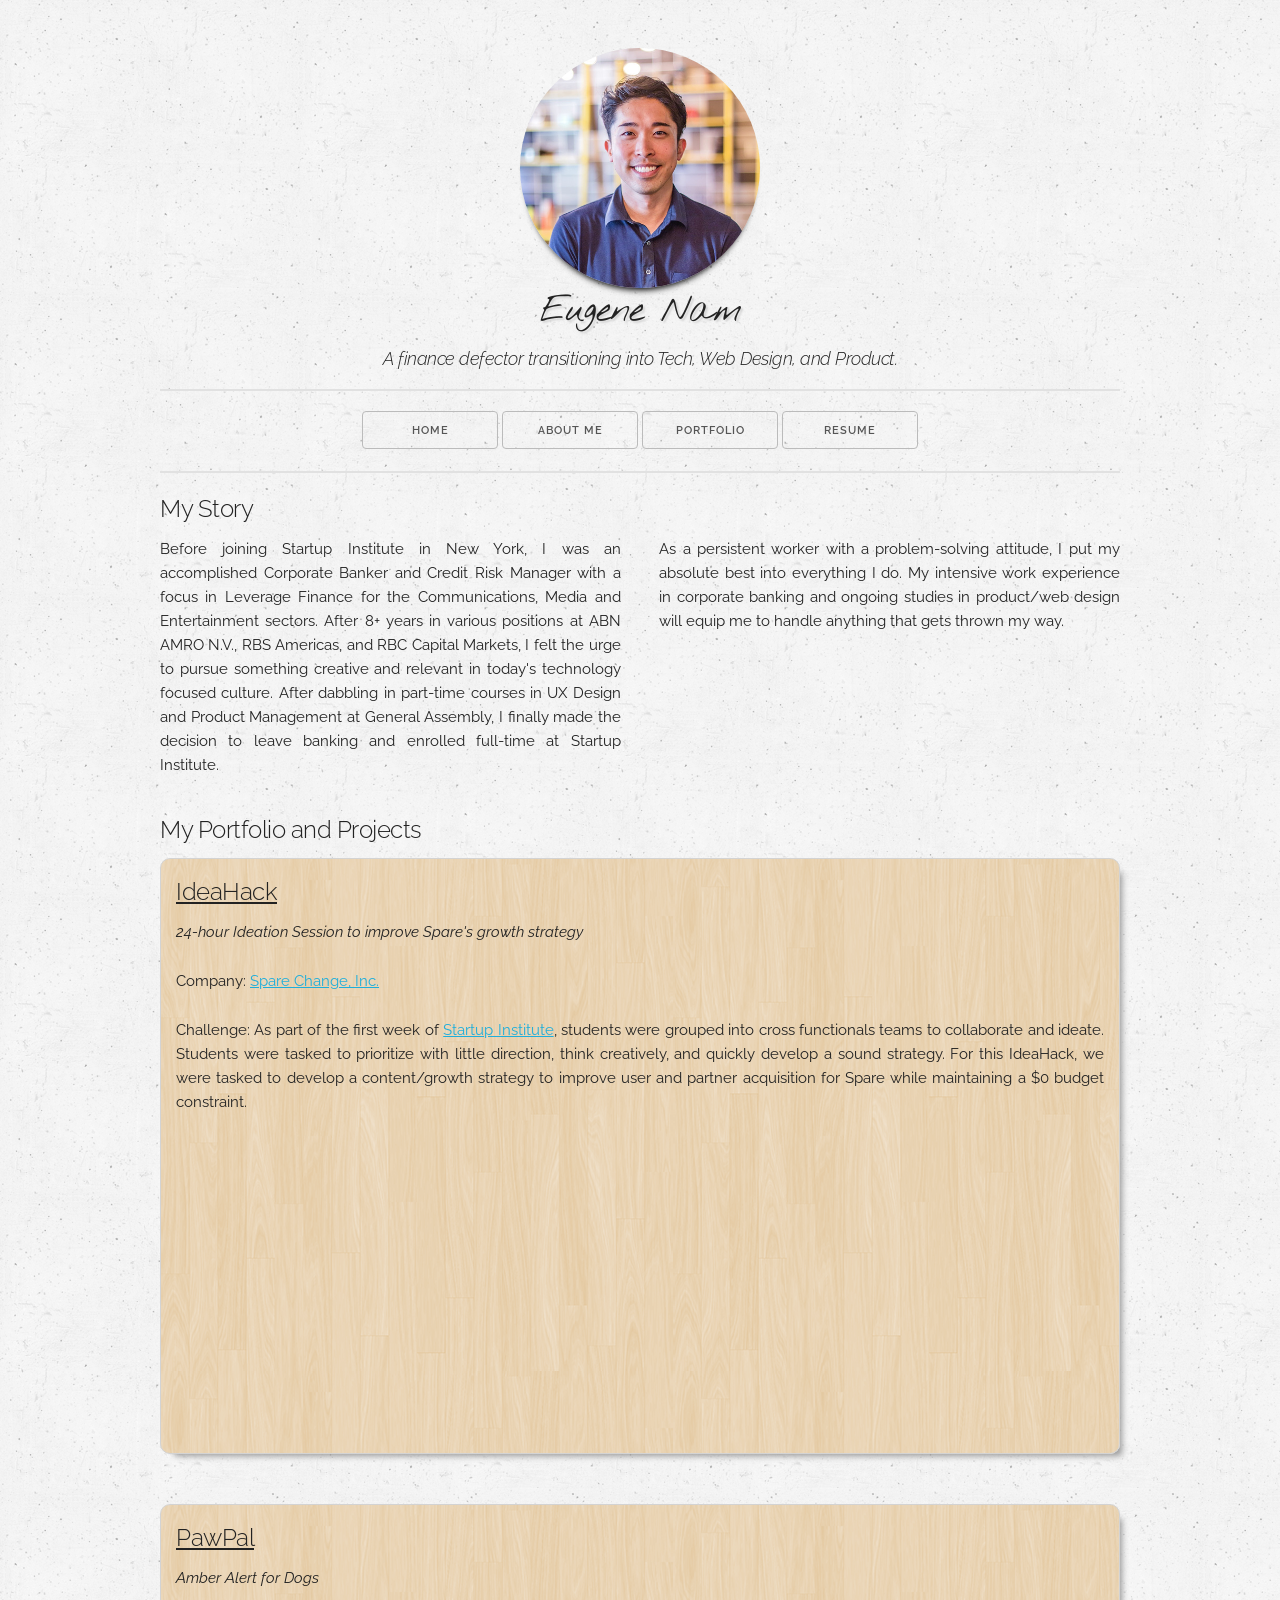
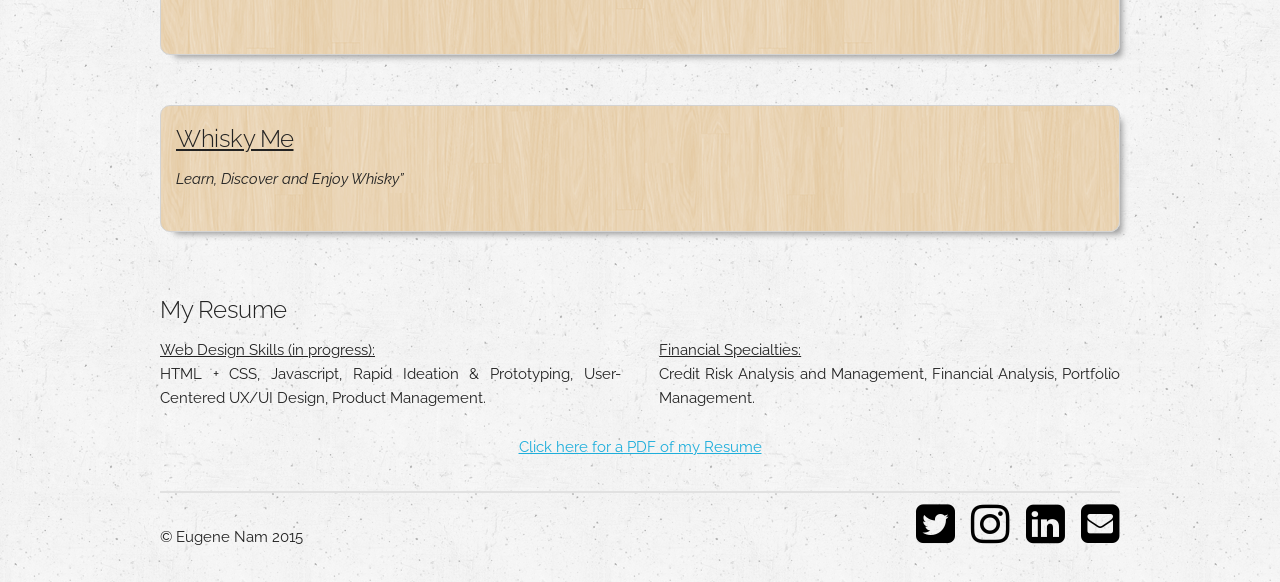
==== version3/index.html @ 33bf14c4 "add version 3" ====
<!DOCTYPE html>
<html lang="en">
<head>

  <!-- Basic Page Needs ––––––––––––––––––––––––––––––––––––––––– -->
  <meta charset="utf-8"> <!-- Allows you type anything you want and render it -->
  <title>Eugene Nam</title>
  <meta name="Eugene Nam" content="Eugene Nam's Portfolio Website">
  <meta name="robots" content="index nofollow">
  <!-- Tells google to index your site -->

  <!-- Caching –––––––––––––––––––––––––––––––––––––––––––––––––– -->
  <meta http-equiv="Pragma" content="no-cache"> 
  <meta http-equiv="Expires" content="-1">
  <!-- Turn off caching -->
  
  <!-- Mobile Specific Metas –––––––––––––––––––––––––––––––––––– -->
  <meta name="viewport" content="width=device-width, initial-scale=1">
  <!-- Allows your site to be responsive -->

  <!-- FONTS ––––––––––––––––––––––––––––––––––––––––––––––––––––– -->
  <link href="//fonts.googleapis.com/css?family=Raleway:400,300,600" rel="stylesheet" type="text/css">
  <link href='http://fonts.googleapis.com/css?family=Libre+Baskerville:400,700,400italic' rel='stylesheet' type='text/css'>
  <link href='http://fonts.googleapis.com/css?family=Nothing+You+Could+Do' rel='stylesheet' type='text/css'>

  <!-- CSS –––––––––––––––––––––––––––––––––––––––––––––––––––––– -->
  <link href="css/normalize.css" rel="stylesheet" type="text/css">
  <link href="css/skeleton.css" rel="stylesheet" type="text/css">
  <link href="css/style.css" rel="stylesheet" type="text/css">

  <!-- Title Tab Icon –––––––––––––––––––––––––––––––––––––––––– -->
  <link rel="icon" type="image/jpeg" href="images/IMG_6860.JPG">

  <!-- Font Awesome for Contact Icons ––––––––––––––––––––––––––– -->
    <link rel="stylesheet" href="//maxcdn.bootstrapcdn.com/font-awesome/4.3.0/css/font-awesome.min.css">

</head>
<body> <!-- Primary Page Layout ––––––––––––––––––––––––––––––––––– -->
  <div class="container">
   
<!-- Top Header -->
    <div class="row">
      <div class="twelve columns" style="margin-top: 5%">
        <a href="index.html"><img class="headshot" src="images/headshot.jpg" onmouseover="this.src='images/IMG_6860.JPG'" onmouseout="this.src='images/headshot.jpg'" alt="Profile Image"/></a>
        <h3 class="name">Eugene Nam</h3>
        <h5 class="quote"><i>A finance defector transitioning into Tech, Web Design, and Product.</i></h5>
      </div> <!-- End of Columns class -->
    </div> <!-- End of Row class -->
  
<!-- End of Header –––––––––––––––––––––––––––– -->     

    
<!-- Start of Navigation Bar ––––––––––––––––––––––––––––––––––––––––– -->
    
    <div id="nav-anchor"></div>
    <nav class="row">
      <div class="twelve columns" style="margin-top: 0%">
        
      <hr class="top_nav_divider" /> 
        
        <div class="navbar">
          <a href="index.html"><button>Home</button></a>
          <a href="#aboutme"><button>About Me</button></a>
          <a href="#portfolio"><button>Portfolio</button></a>
          <a href="#resume"><button>Resume</button></a>
        </div>

      <hr class="bottom_nav_divider" />
        
      </div> <!-- End of Columns class -->
    </nav> <!-- End of Row class -->  

    
<!-- End of Navigation Bar ––––––––––––––––––––––––––––––––––––––––– --> 

<!-- Start of About Me –––––––––––––––––––––––––––––––– -->
    <A NAME="aboutme" class="offset"></A> <!-- Anchor point: About Me -->
    <section id="aboutme">
    <h5 class="subject">My Story</h5>
    <div class="row">
      <div class="six columns" style="margin-top: 0%">

        <!-- Short Description -->
        <p class="summary">Before joining Startup Institute in New York, I was an accomplished Corporate Banker and Credit Risk Manager with a focus in Leverage Finance for the Communications, Media and Entertainment sectors. After 8+ years in various positions at ABN AMRO N.V., RBS Americas, and RBC Capital Markets, I felt the urge to pursue something creative and relevant in today's technology focused culture. After dabbling in part-time courses in UX Design and Product Management at General Assembly, I finally made the decision to leave banking and enrolled full-time at Startup Institute.</p>
        </p>
      </div> <!-- End of Columns class -->
      
        
      <div class="six columns" style="margin-top: 0%">
        <p class="summary">As a persistent worker with a problem-solving attitude, I put my absolute best into everything I do. My intensive work experience in corporate banking and ongoing studies in product/web design will equip me to handle anything that gets thrown my way.
        </p>
      </div> <!-- End of Columns class -->
    </div> <!-- End of Row class -->  
  </section> <!-- End of Section -->

<!-- End of About Me –––––––––––––––––––––––––––––––––––––––––––– -->
  

<!-- Start of Projects / Portfolio -->
  <A NAME="portfolio" class="offset"></A> <!-- Anchor point: Projects -->
    <section id="portfolio">
    <div class="row">
      <div class="twelve columns" style="margin-top: 0%">
        
        <h5 class="subject">My Portfolio and Projects</h5>

    <!-- Idea Hack –––––––––––––––––––––––––––––––––– -->
        <div id="tiles">
        <h5 class="project_name"><u>IdeaHack</u></h5>
        <p class="project_tagline"><i>24-hour Ideation Session to improve Spare's growth strategy</i></p>
        <p class="project_description">Company: <a href="http://sparenyc.org/" target="_blank"> Spare Change, Inc.</a></p>
        <p class="project_description">Challenge: As part of the first week of <a href="https://www.startupinstitute.com/" >Startup Institute</a>, students were grouped into cross functionals teams to collaborate and ideate. Students were tasked to prioritize with little direction, think creatively, and quickly develop a sound strategy. For this IdeaHack, we were tasked to develop a content/growth strategy to improve user and partner acquisition for Spare while maintaining a $0 budget constraint.</p></p>
        <iframe src="https://docs.google.com/presentation/d/1FgC168vUc0J0Waki6IYxHFdme7aOckeKOCiH7tR94Po/embed?start=false&loop=false&delayms=5000" frameborder="0" width="480" height="299" allowfullscreen="true" mozallowfullscreen="true" webkitallowfullscreen="true"></iframe>
        </div> <!-- Close Idea Hack -->
        
        
    <!-- Project 1 –––––––––––––––––––––––––––––––––– -->
        <div id="tiles">
        <h5 class="project_name"><u>PawPal</u></h5>
        <p class="project_tagline"><i>Amber Alert for Dogs</i></p>

        <!-- thumbnail image wrapped in a link -->
        <a href="#img1">
        <img class= src="../images/julie_puppy.jpg">
        </a>

        </div> <!-- Close Project 1 -->
        
        <!-- lightbox container hidden with CSS -->
        <a href="#_" class="lightbox" id="img1">
        <img src="../images/julie_puppy.jpg">
        </a>

        <div id="tiles">
        <!-- Project 2 –––––––––––––––––––––––––––––––––– -->
        <h5 class="project_name"><u>Whisky Me</u></h5>
        <p class="project_tagline"><i>Learn, Discover and Enjoy Whisky”</i></p>

        </p>

      
        </div> <!-- Close Project 1 -->

      </div> <!-- End of Columns class -->
    </div> <!-- End of Row class -->    
  </section> <!-- End of Section>

<!-- End of Portfolio/Projects ––––––––––––––––––––––––––––– -->
  

<!-- Beginning of Resume  ––––––––––––––––––––––––––––––––––– -->   
<A NAME="resume" class="offset"></A> <!-- Anchor point: Resume -->
  <section id="resume">
    <div class="row">
      <div class="twelve columns" style="margin-top: 0%">
        <h5 class="subject">My Resume</h5>

      </div> <!-- End of Columns class -->
    </div> <!-- End of Row class -->    

    
    <div class="row">
      <div class="six columns" style="margin-top: 0%">
        <p class="summary"><u>Web Design Skills (in progress):</u><br>
HTML + CSS, Javascript, Rapid Ideation &amp; Prototyping, User-Centered UX/UI Design, Product Management.
        </div> <!-- End of Columns class -->
        
      
      <div class="six columns" style="margin-top: 0%">
        <p class="summary"><u>Financial Specialties:</u><br>
Credit Risk Analysis and Management, Financial Analysis, Portfolio Management.
        </p>
        
      </div> <!-- End of Columns class -->
    </div> <!-- End of Row class -->     
 
    <div class="row">
      <div class="column" style="margin-top: 0%">
    
    <a href=""><p class="resume">Click here for a PDF of my Resume</p></a>

      </div> <!-- End of Columns class -->
    </div> <!-- End of Row class -->     
  </section> <!-- End of Section -->

<!-- End of Resume –––––––––––––––-----–––––––––––––– -->



<!-- Beginning of Footer ––––––––––––––––––––––––––––– -->
<hr class="footer" /> <!-- Horizontal Line Divider --> 
  <footer>
  <div class="row">
    
    <!-- Copyright -->  
    <div class="four columns" style="margin-top: 2.5%">  
      
     <p class="copyright">&copy; Eugene Nam 2015</p>
     
    </div> <!-- End of Columns class -->
    
      
    <!-- Find me on the web -->  
    <div class="eight columns" style="margin-top: 0%">
    
      <ul class="contacts">
        <li>
          <a href="http://www.twitter.com/iamnamster" target="_blank"><i class="fa fa-twitter-square fa-3x"></i>&nbsp;&nbsp;&nbsp; 
            </a>
        </li>
        <li>
            <a href="https://instagram.com/iamnamster/" target="_blank"><i class="fa fa-instagram fa-3x"></i>&nbsp;&nbsp;&nbsp;
            </a>
        </li>
        <li>
            <a href="http://www.linkedin.com/in/eugenenam" target="_blank"><i class="fa fa-linkedin-square fa-3x"></i>&nbsp;&nbsp;&nbsp;
            </a>
        </li>
        <li>
            <a href="mailto:eugeneynam@gmail.com"><i class="fa fa-envelope-square fa-3x"></i>
            </a>
        </li>
        </ul>
      
      
    </div> <!-- End of Columns class -->
  </div> <!-- End of Row class -->
</footer>

<!-- End of Footer ––––––––––––––––––––––––––––– -->
     
  
  </div> <!-- End of Container class -->

  <!-- End Document ––––––––––––––––––––––––––––––––––––––––––––– -->
</body>


<!-- Scripts -->
<script type="text/javascript" src="custom.js"></script>



</html>
---- version3/css/skeleton.css ----
/*
* Skeleton V2.0.4
* Copyright 2014, Dave Gamache
* www.getskeleton.com
* Free to use under the MIT license.
* http://www.opensource.org/licenses/mit-license.php
* 12/29/2014
*/


/* Table of contents
––––––––––––––––––––––––––––––––––––––––––––––––––
- Grid
- Base Styles
- Typography
- Links
- Buttons
- Forms
- Lists
- Code
- Tables
- Spacing
- Utilities
- Clearing
- Media Queries
*/


/* Grid
–––––––––––––––––––––––––––––––––––––––––––––––––– */
.container {
  position: relative;
  width: 100%;
  max-width: 960px;
  margin: 0 auto;
  padding: 0 20px;
  box-sizing: border-box; }
.column,
.columns {
  width: 100%;
  float: left;
  box-sizing: border-box; }

/* For devices larger than 400px */
@media (min-width: 400px) {
  .container {
    width: 85%;
    padding: 0; }
}

/* For devices larger than 550px */
@media (min-width: 550px) {
  .container {
    width: 80%; }
  .column,
  .columns {
    margin-left: 4%; }
  .column:first-child,
  .columns:first-child {
    margin-left: 0; }

  .one.column,
  .one.columns                    { width: 4.66666666667%; }
  .two.columns                    { width: 13.3333333333%; }
  .three.columns                  { width: 22%;            }
  .four.columns                   { width: 30.6666666667%; }
  .five.columns                   { width: 39.3333333333%; }
  .six.columns                    { width: 48%;            }
  .seven.columns                  { width: 56.6666666667%; }
  .eight.columns                  { width: 65.3333333333%; }
  .nine.columns                   { width: 74.0%;          }
  .ten.columns                    { width: 82.6666666667%; }
  .eleven.columns                 { width: 91.3333333333%; }
  .twelve.columns                 { width: 100%; margin-left: 0; }

  .one-third.column               { width: 30.6666666667%; }
  .two-thirds.column              { width: 65.3333333333%; }

  .one-half.column                { width: 48%; }

  /* Offsets */
  .offset-by-one.column,
  .offset-by-one.columns          { margin-left: 8.66666666667%; }
  .offset-by-two.column,
  .offset-by-two.columns          { margin-left: 17.3333333333%; }
  .offset-by-three.column,
  .offset-by-three.columns        { margin-left: 26%;            }
  .offset-by-four.column,
  .offset-by-four.columns         { margin-left: 34.6666666667%; }
  .offset-by-five.column,
  .offset-by-five.columns         { margin-left: 43.3333333333%; }
  .offset-by-six.column,
  .offset-by-six.columns          { margin-left: 52%;            }
  .offset-by-seven.column,
  .offset-by-seven.columns        { margin-left: 60.6666666667%; }
  .offset-by-eight.column,
  .offset-by-eight.columns        { margin-left: 69.3333333333%; }
  .offset-by-nine.column,
  .offset-by-nine.columns         { margin-left: 78.0%;          }
  .offset-by-ten.column,
  .offset-by-ten.columns          { margin-left: 86.6666666667%; }
  .offset-by-eleven.column,
  .offset-by-eleven.columns       { margin-left: 95.3333333333%; }

  .offset-by-one-third.column,
  .offset-by-one-third.columns    { margin-left: 34.6666666667%; }
  .offset-by-two-thirds.column,
  .offset-by-two-thirds.columns   { margin-left: 69.3333333333%; }

  .offset-by-one-half.column,
  .offset-by-one-half.columns     { margin-left: 52%; }

}


/* Base Styles
–––––––––––––––––––––––––––––––––––––––––––––––––– */
/* NOTE
html is set to 62.5% so that all the REM measurements throughout Skeleton
are based on 10px sizing. So basically 1.5rem = 15px :) */
html {
  font-size: 62.5%; }
body {
  font-size: 1.5em; /* currently ems cause chrome bug misinterpreting rems on body element */
  line-height: 1.6;
  font-weight: 400;
  font-family: "Raleway", "HelveticaNeue", "Helvetica Neue", Helvetica, Arial, sans-serif;
  color: #222; }


/* Typography
–––––––––––––––––––––––––––––––––––––––––––––––––– */
h1, h2, h3, h4, h5, h6 {
  margin-top: 0;
  margin-bottom: 1.0rem;
  font-weight: 300; }
h1 {
  font-size: 4.0rem;
  line-height: 1.2;  
  letter-spacing: -.1rem;
}
h2 { 
  font-size: 3.6rem; 
  line-height: 1.25; 
  letter-spacing: -.1rem;
}
h3 { 
  font-size: 3.0rem;
  line-height: 1.3;  
  letter-spacing: -.1rem;
}
h4 { 
  font-size: 2.4rem;
  line-height: 1.35;
  letter-spacing: -.08rem; 
}
h5 {
  font-size: 1.8rem;
  line-height: 1.5;  
  letter-spacing: -.05rem;
}
h6 {
  font-size: 1.5rem; 
  line-height: 1.6; 
  letter-spacing: 0; 
}

/* Larger than phablet */
@media (min-width: 550px) {
  h1 { font-size: 5.0rem; }
  h2 { font-size: 4.2rem; }
  h3 { font-size: 3.6rem; }
  h4 { font-size: 3.0rem; }
  h5 { font-size: 2.4rem; }
  h6 { font-size: 1.5rem; }
}


p {
  margin-top: 0; }


/* Links
–––––––––––––––––––––––––––––––––––––––––––––––––– */
a {
  color: #1EAEDB; }
a:hover {
  color: #0FA0CE; }


/* Buttons
–––––––––––––––––––––––––––––––––––––––––––––––––– */
.button,
button,
input[type="submit"],
input[type="reset"],
input[type="button"] {
  display: inline-block;
  height: 38px;
  padding: 0 30px;
  color: #555;
  text-align: center;
  font-size: 11px;
  font-weight: 600;
  line-height: 38px;
  letter-spacing: .1rem;
  text-transform: uppercase;
  text-decoration: none;
  white-space: nowrap;
  background-color: transparent;
  border-radius: 4px;
  border: 1px solid #bbb;
  cursor: pointer;
  box-sizing: border-box; }
.button:hover,
button:hover,
input[type="submit"]:hover,
input[type="reset"]:hover,
input[type="button"]:hover,
.button:focus,
button:focus,
input[type="submit"]:focus,
input[type="reset"]:focus,
input[type="button"]:focus {
  color: #333;
  border-color: #888;
  outline: 0; }
.button.button-primary,
button.button-primary,
input[type="submit"].button-primary,
input[type="reset"].button-primary,
input[type="button"].button-primary {
  color: #FFF;
  background-color: #33C3F0;
  border-color: #33C3F0; }
.button.button-primary:hover,
button.button-primary:hover,
input[type="submit"].button-primary:hover,
input[type="reset"].button-primary:hover,
input[type="button"].button-primary:hover,
.button.button-primary:focus,
button.button-primary:focus,
input[type="submit"].button-primary:focus,
input[type="reset"].button-primary:focus,
input[type="button"].button-primary:focus {
  color: #FFF;
  background-color: #1EAEDB;
  border-color: #1EAEDB; }


/* Forms
–––––––––––––––––––––––––––––––––––––––––––––––––– */
input[type="email"],
input[type="number"],
input[type="search"],
input[type="text"],
input[type="tel"],
input[type="url"],
input[type="password"],
textarea,
select {
  height: 38px;
  padding: 6px 10px; /* The 6px vertically centers text on FF, ignored by Webkit */
  background-color: #fff;
  border: 1px solid #D1D1D1;
  border-radius: 4px;
  box-shadow: none;
  box-sizing: border-box; }
/* Removes awkward default styles on some inputs for iOS */
input[type="email"],
input[type="number"],
input[type="search"],
input[type="text"],
input[type="tel"],
input[type="url"],
input[type="password"],
textarea {
  -webkit-appearance: none;
     -moz-appearance: none;
          appearance: none; }
textarea {
  min-height: 65px;
  padding-top: 6px;
  padding-bottom: 6px; }
input[type="email"]:focus,
input[type="number"]:focus,
input[type="search"]:focus,
input[type="text"]:focus,
input[type="tel"]:focus,
input[type="url"]:focus,
input[type="password"]:focus,
textarea:focus,
select:focus {
  border: 1px solid #33C3F0;
  outline: 0; }
label,
legend {
  display: block;
  margin-bottom: .5rem;
  font-weight: 600; }
fieldset {
  padding: 0;
  border-width: 0; }
input[type="checkbox"],
input[type="radio"] {
  display: inline; }
label > .label-body {
  display: inline-block;
  margin-left: .5rem;
  font-weight: normal; }


/* Lists
–––––––––––––––––––––––––––––––––––––––––––––––––– */
ul {
  list-style: circle inside; }
ol {
  list-style: decimal inside; }
ol, ul {
  padding-left: 0;
  margin-top: 0; }
ul ul,
ul ol,
ol ol,
ol ul {
  margin: 1.5rem 0 1.5rem 3rem;
  font-size: 90%; }
li {
  margin-bottom: 1rem; }


/* Code
–––––––––––––––––––––––––––––––––––––––––––––––––– */
code {
  padding: .2rem .5rem;
  margin: 0 .2rem;
  font-size: 90%;
  white-space: nowrap;
  background: #F1F1F1;
  border: 1px solid #E1E1E1;
  border-radius: 4px; }
pre > code {
  display: block;
  padding: 1rem 1.5rem;
  white-space: pre; }


/* Tables
–––––––––––––––––––––––––––––––––––––––––––––––––– */
th,
td {
  padding: 12px 15px;
  text-align: left;
  border-bottom: 1px solid #E1E1E1; }
th:first-child,
td:first-child {
  padding-left: 0; }
th:last-child,
td:last-child {
  padding-right: 0; }


/* Spacing
–––––––––––––––––––––––––––––––––––––––––––––––––– */
button {
    min-width: 136px;
    margin-top: 1.5rem;
    margin-bottom: 1.5rem;
  },
.button {
  margin-bottom: 1rem; }
input,
textarea,
select,
fieldset {
  margin-bottom: 1.5rem; }
pre,
blockquote,
dl,
figure,
table,
p,
ul,
ol,
form {
  margin-bottom: 2.5rem; }


/* Utilities
–––––––––––––––––––––––––––––––––––––––––––––––––– */
.u-full-width {
  width: 100%;
  box-sizing: border-box; }
.u-max-full-width {
  max-width: 100%;
  box-sizing: border-box; }
.u-pull-right {
  float: right; }
.u-pull-left {
  float: left; }


/* Misc
–––––––––––––––––––––––––––––––––––––––––––––––––– */
hr {
  border: 1px solid #E1E1E1; }

hr.top_nav_divider {
    margin-bottom: .5rem;
}

hr.bottom_nav_divider {
    margin-top: .5rem;
}



/* Clearing
–––––––––––––––––––––––––––––––––––––––––––––––––– */

/* Self Clearing Goodness */
.container:after,
.row:after,
.u-cf {
  content: "";
  display: table;
  clear: both; }


/* Media Queries
–––––––––––––––––––––––––––––––––––––––––––––––––– */
/*
Note: The best way to structure the use of media queries is to create the queries
near the relevant code. For example, if you wanted to change the styles for buttons
on small devices, paste the mobile query code up in the buttons section and style it
there.
*/


/* Larger than mobile */
@media (min-width: 400px) {}

/* Larger than phablet (also point when grid becomes active) */
@media (min-width: 550px) {}

/* Larger than tablet */
@media (min-width: 750px) {}

/* Larger than desktop */
@media (min-width: 1000px) {}

/* Larger than Desktop HD */
@media (min-width: 1200px) {}
---- version3/css/style.css ----
/*style.css*/
@charset "utf-8";

body {
    background-image: url(../images/bgrd/old_wall/old_wall.png); 
}

/* MAIN HEADSHOT */
img.headshot {
    width: 25%;
    border-radius: 50%;
    padding: 0px;
    float: none;
    display: block;
    margin-left: auto;
    margin-right: auto;
    -webkit-box-shadow: 0 8px 6px -6px black;
	   -moz-box-shadow: 0 8px 6px -6px black;
	        box-shadow: 0 8px 6px -6px black;  
}

/* My Header Name */
h3.name {
    text-align: center;
    font-family: 'Nothing You Could Do', cursive;
    text-shadow: 2px 2px 2px #d3d3d3;
}

/* font-family: 'Libre Baskerville', serif; */

/* Header Quote */
h5.quote {
    text-align: center;
    font-size: 18px;
}

/* Subject Title */
h5.subject {
    margin-top: 1rem;
}

/* Navigation Bar */
div.navbar {
    text-align: center;
    top: 0;
    left: 0;
    z-index: 9999;
    width: 100%;
    height: 7rem;
    background-color: none;
}

nav.stick {
    position: fixed;
    top: 0;
    z-index: 10000;
    margin-top:12px;
}




/* TILES */
#tiles {
    padding: 1.5rem;
    border-radius: 10px;
    border: 1px solid lightgray;
    margin-bottom: 5rem;
    background-image: url(../images/bgrd/retina_wood/retina_wood.png);
    -webkit-box-shadow: 8px 8px 6px -6px #999;
       -moz-box-shadow: 8px 8px 6px -6px #999;
            box-shadow: 8px 8px 6px -6px #999;
}
/* Project Name */
.project_name { 
}

/* Project Tagline */
.project_tagline {
}

/* Project Description */
.project_description {
    text-align: justify;
}

iframe {
    max-width: 100%;
    display: block;
    margin: 0 auto;
}

/** LIGHTBOX MARKUP **/
.lightbox {
	/** Default lightbox to hidden */
	display: none;

	/** Position and style */
	position: fixed;
	z-index: 999;
	width: 100%;
	height: 100%;
	text-align: center;
	top: 0;
	left: 0;
	background: rgba(0,0,0,0.8);
}

.lightbox img {
	/** Pad the lightbox image */
	max-width: 90%;
	max-height: 80%;
	margin-top: 2%;
}

.lightbox:target {
	/** Remove default browser outline */
	outline: none;

	/** Unhide lightbox **/
	display: block;
}


/* Paragraph formatting - About Me & Paragraph */ 
p.summary {
    text-align: justify;
}

p.resume {
    text-align: center;
}



/* Footer */
ul.contacts {
    text-align: right;
}

ul.contacts li {
    list-style-type: none;
    display: inline-block;
}

ul.contacts li a:link {
    color: #000000;
    text-decoration: none;
}

ul.contacts li a:visited {
    color: #000000;
    text-decoration: none;
}

ul.contacts li a:active {
    color: #000000;
    text-decoration: none;
}

ul.contacts li a:hover {
    color: green;
    text-decoration: none;
}

p.copyright {
    text-align: left; 
}

    /* Larger than mobile */
@media (min-width: 400px) {
  ul.contacts {text-align: center;}
  p.copyright {text-align: center;}
}

    /* Larger than phablet */
@media (min-width: 550px) {
  ul.contacts {text-align: right}
  p.copyright {text-align: left;}
}


/* Credit Attributions */
/* Background pattern from subtlepatterns.com */
/* Font Awesome by Dave Gandy - http://fontawesome.io */
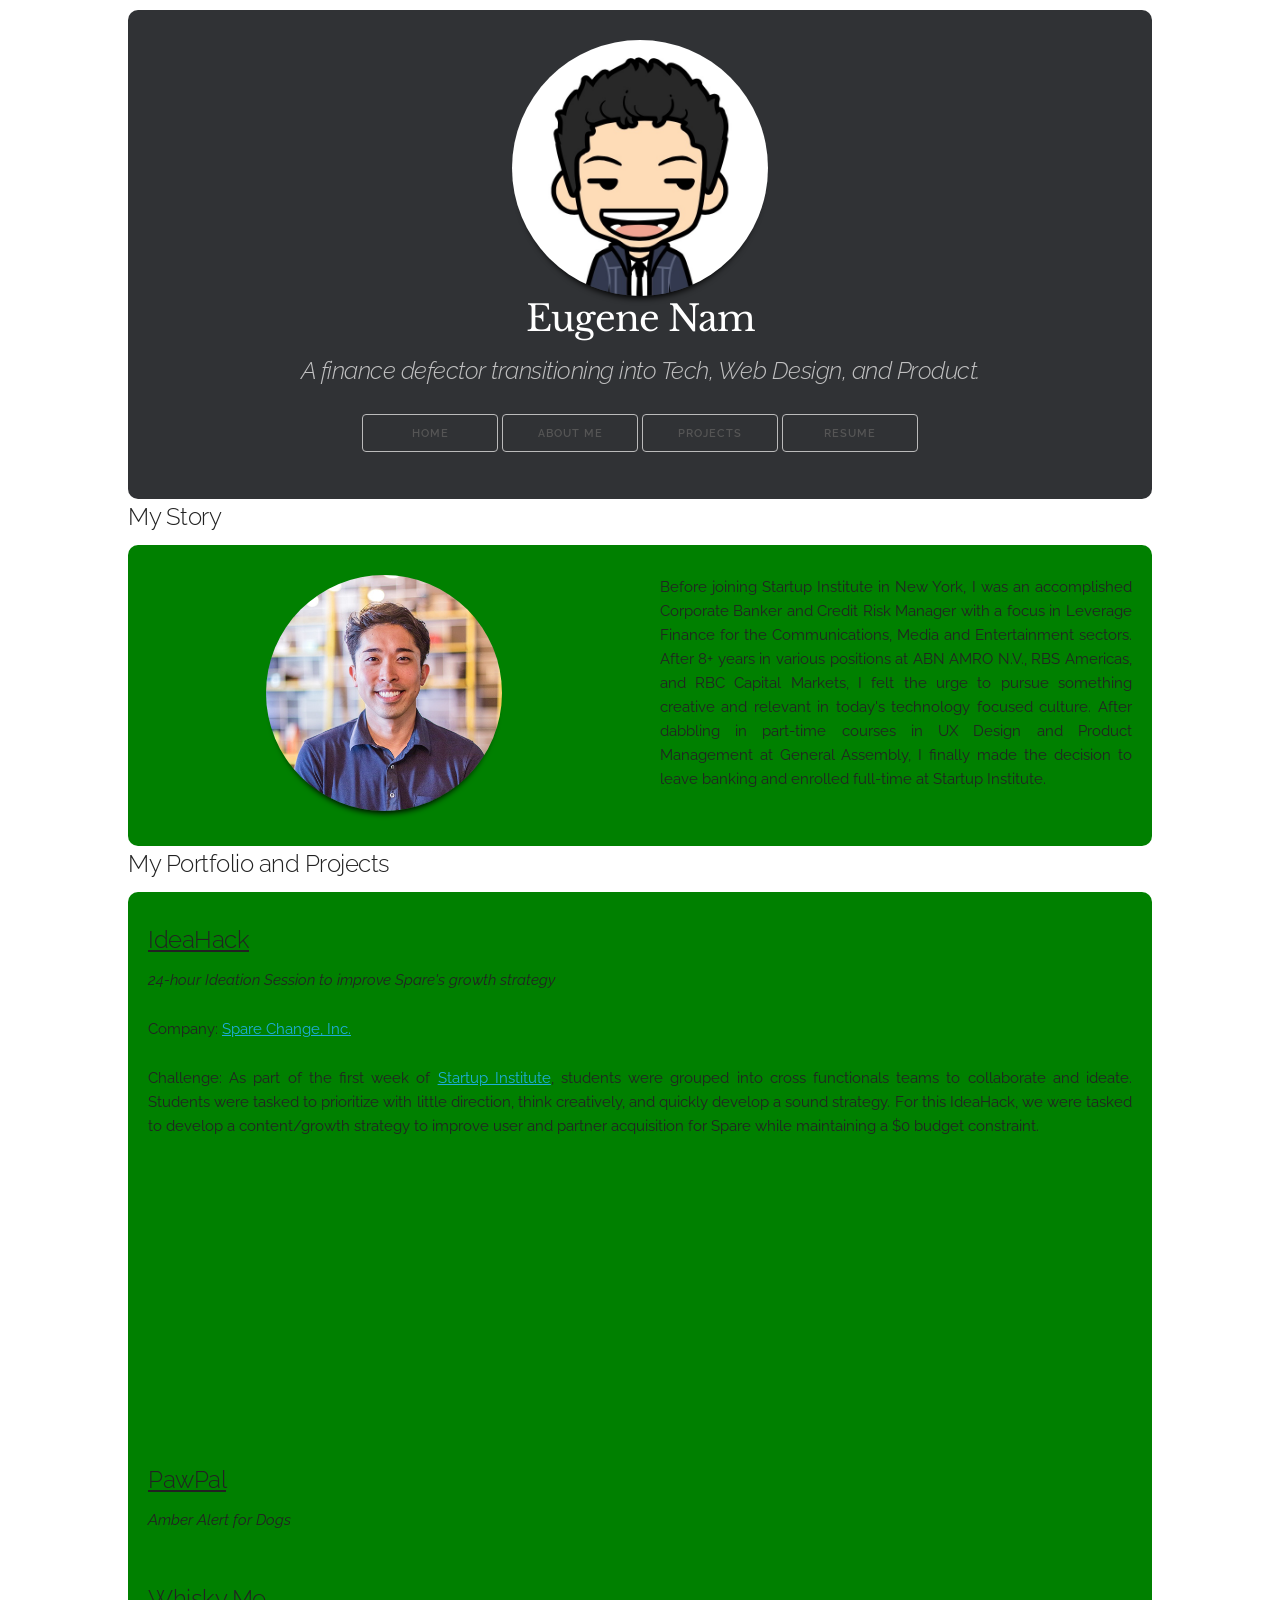
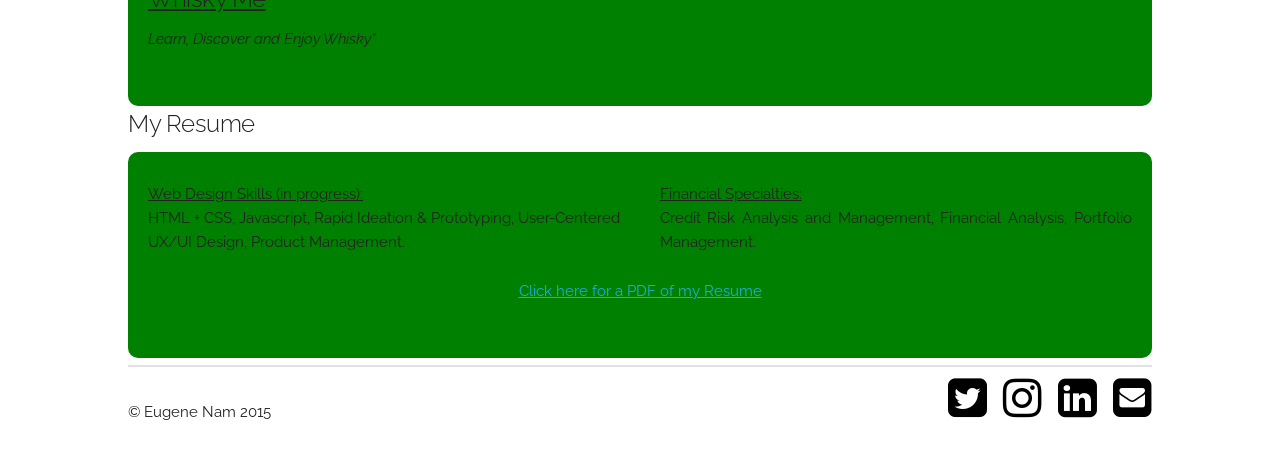
==== commit 7368f72e: "rename folders" ====
--- a/version3/index.html
+++ b/version3/index.html
@@ -2,108 +2,110 @@
 <html lang="en">
 <head>
 
-  <!-- Basic Page Needs ––––––––––––––––––––––––––––––––––––––––– -->
+  <!-- Basic Page Needs -->
   <meta charset="utf-8"> <!-- Allows you type anything you want and render it -->
   <title>Eugene Nam</title>
   <meta name="Eugene Nam" content="Eugene Nam's Portfolio Website">
   <meta name="robots" content="index nofollow">
   <!-- Tells google to index your site -->
 
-  <!-- Caching –––––––––––––––––––––––––––––––––––––––––––––––––– -->
-  <meta http-equiv="Pragma" content="no-cache"> 
+  <!-- Caching -->
+  <meta http-equiv="Pragma" content="no-cache">
   <meta http-equiv="Expires" content="-1">
   <!-- Turn off caching -->
-  
-  <!-- Mobile Specific Metas –––––––––––––––––––––––––––––––––––– -->
+
+  <!-- Mobile Specific Metas -->
   <meta name="viewport" content="width=device-width, initial-scale=1">
   <!-- Allows your site to be responsive -->
 
-  <!-- FONTS ––––––––––––––––––––––––––––––––––––––––––––––––––––– -->
+  <!-- FONTS -->
   <link href="//fonts.googleapis.com/css?family=Raleway:400,300,600" rel="stylesheet" type="text/css">
   <link href='http://fonts.googleapis.com/css?family=Libre+Baskerville:400,700,400italic' rel='stylesheet' type='text/css'>
   <link href='http://fonts.googleapis.com/css?family=Nothing+You+Could+Do' rel='stylesheet' type='text/css'>
-
-  <!-- CSS –––––––––––––––––––––––––––––––––––––––––––––––––––––– -->
+      <link href='http://fonts.googleapis.com/css?family=Abril+Fatface' rel='stylesheet' type='text/css'>
+
+  <!-- CSS  -->
   <link href="css/normalize.css" rel="stylesheet" type="text/css">
   <link href="css/skeleton.css" rel="stylesheet" type="text/css">
   <link href="css/style.css" rel="stylesheet" type="text/css">
 
-  <!-- Title Tab Icon –––––––––––––––––––––––––––––––––––––––––– -->
+  <!-- Title Tab Icon -->
   <link rel="icon" type="image/jpeg" href="images/IMG_6860.JPG">
 
-  <!-- Font Awesome for Contact Icons ––––––––––––––––––––––––––– -->
+  <!-- Font Awesome for Contact Icons -->
     <link rel="stylesheet" href="//maxcdn.bootstrapcdn.com/font-awesome/4.3.0/css/font-awesome.min.css">
 
 </head>
-<body> <!-- Primary Page Layout ––––––––––––––––––––––––––––––––––– -->
+<!-- Primary Page Layout –––––––––––––––––––––––––––– -->
+<body>
   <div class="container">
-   
-<!-- Top Header -->
-    <div class="row">
-      <div class="twelve columns" style="margin-top: 5%">
-        <a href="index.html"><img class="headshot" src="images/headshot.jpg" onmouseover="this.src='images/IMG_6860.JPG'" onmouseout="this.src='images/headshot.jpg'" alt="Profile Image"/></a>
+
+    <section class="tile1">
+      
+    <div class="row">
+      <div class="column" style="margin-top: 0%">
+        <a href="index.html"><img class="headshot1" src="images/IMG_6860.JPG" alt="Profile Image"/></a>
+        
+      </div> <!-- Close Column -->
+    </div> <!-- Close Row -->
+        
+    <div class="row">
+      <div class="column" style="margin-top: 0%">
+        <header>
         <h3 class="name">Eugene Nam</h3>
-        <h5 class="quote"><i>A finance defector transitioning into Tech, Web Design, and Product.</i></h5>
-      </div> <!-- End of Columns class -->
-    </div> <!-- End of Row class -->
-  
-<!-- End of Header –––––––––––––––––––––––––––– -->     
-
-    
-<!-- Start of Navigation Bar ––––––––––––––––––––––––––––––––––––––––– -->
-    
-    <div id="nav-anchor"></div>
-    <nav class="row">
+        <h5 class="tagline"><em>A finance defector transitioning into Tech, Web Design, and Product.</em></h5>
+        </header>
+      </div> <!-- End of Columns class -->
+    </div> <!-- End of Row class -->
+
+<!-- Start of Navigation Bar -->
+
+    <nav>
+    <div class="row">
       <div class="twelve columns" style="margin-top: 0%">
-        
-      <hr class="top_nav_divider" /> 
-        
+
         <div class="navbar">
           <a href="index.html"><button>Home</button></a>
           <a href="#aboutme"><button>About Me</button></a>
-          <a href="#portfolio"><button>Portfolio</button></a>
+          <a href="#portfolio"><button>Projects</button></a>
           <a href="#resume"><button>Resume</button></a>
-        </div>
-
-      <hr class="bottom_nav_divider" />
-        
-      </div> <!-- End of Columns class -->
-    </nav> <!-- End of Row class -->  
-
+        </div>  
+
+      </div> <!-- End of Columns class -->
+    </div> <!-- End of Row class -->
+    </nav> <!-- End of Row class -->
+
+  </section> <!-- Close Tile -->
+<!-- End of Header –––––––––––––––––––––––––––– -->
     
-<!-- End of Navigation Bar ––––––––––––––––––––––––––––––––––––––––– --> 
-
-<!-- Start of About Me –––––––––––––––––––––––––––––––– -->
+  
+<!-- Start of About Me -->
     <A NAME="aboutme" class="offset"></A> <!-- Anchor point: About Me -->
+    <h5 class="subject">My Story</h5>
+    
     <section id="aboutme">
-    <h5 class="subject">My Story</h5>
-    <div class="row">
-      <div class="six columns" style="margin-top: 0%">
-
-        <!-- Short Description -->
+    <div class="row">  
+      <div class="six columns" style="margin-top: 0%">
+        <img class="headshot2" src="images/headshot.jpg" alt="My Headshot">
+      </div> <!-- End of Columns class -->
+      
+      <div class="six columns" style="margin-top: 0%">
         <p class="summary">Before joining Startup Institute in New York, I was an accomplished Corporate Banker and Credit Risk Manager with a focus in Leverage Finance for the Communications, Media and Entertainment sectors. After 8+ years in various positions at ABN AMRO N.V., RBS Americas, and RBC Capital Markets, I felt the urge to pursue something creative and relevant in today's technology focused culture. After dabbling in part-time courses in UX Design and Product Management at General Assembly, I finally made the decision to leave banking and enrolled full-time at Startup Institute.</p>
-        </p>
-      </div> <!-- End of Columns class -->
-      
-        
-      <div class="six columns" style="margin-top: 0%">
-        <p class="summary">As a persistent worker with a problem-solving attitude, I put my absolute best into everything I do. My intensive work experience in corporate banking and ongoing studies in product/web design will equip me to handle anything that gets thrown my way.
-        </p>
-      </div> <!-- End of Columns class -->
-    </div> <!-- End of Row class -->  
+      </div> <!-- End of Columns class -->
+      
+    </div> <!-- End of Row class -->
   </section> <!-- End of Section -->
 
 <!-- End of About Me –––––––––––––––––––––––––––––––––––––––––––– -->
-  
+
 
 <!-- Start of Projects / Portfolio -->
   <A NAME="portfolio" class="offset"></A> <!-- Anchor point: Projects -->
+      <h5 class="subject">My Portfolio and Projects</h5>
+      
     <section id="portfolio">
     <div class="row">
       <div class="twelve columns" style="margin-top: 0%">
-        
-        <h5 class="subject">My Portfolio and Projects</h5>
-
     <!-- Idea Hack –––––––––––––––––––––––––––––––––– -->
         <div id="tiles">
         <h5 class="project_name"><u>IdeaHack</u></h5>
@@ -112,8 +114,8 @@
         <p class="project_description">Challenge: As part of the first week of <a href="https://www.startupinstitute.com/" >Startup Institute</a>, students were grouped into cross functionals teams to collaborate and ideate. Students were tasked to prioritize with little direction, think creatively, and quickly develop a sound strategy. For this IdeaHack, we were tasked to develop a content/growth strategy to improve user and partner acquisition for Spare while maintaining a $0 budget constraint.</p></p>
         <iframe src="https://docs.google.com/presentation/d/1FgC168vUc0J0Waki6IYxHFdme7aOckeKOCiH7tR94Po/embed?start=false&loop=false&delayms=5000" frameborder="0" width="480" height="299" allowfullscreen="true" mozallowfullscreen="true" webkitallowfullscreen="true"></iframe>
         </div> <!-- Close Idea Hack -->
-        
-        
+
+
     <!-- Project 1 –––––––––––––––––––––––––––––––––– -->
         <div id="tiles">
         <h5 class="project_name"><u>PawPal</u></h5>
@@ -125,7 +127,7 @@
         </a>
 
         </div> <!-- Close Project 1 -->
-        
+
         <!-- lightbox container hidden with CSS -->
         <a href="#_" class="lightbox" id="img1">
         <img src="../images/julie_puppy.jpg">
@@ -138,74 +140,68 @@
 
         </p>
 
-      
+
         </div> <!-- Close Project 1 -->
 
       </div> <!-- End of Columns class -->
-    </div> <!-- End of Row class -->    
+    </div> <!-- End of Row class -->
   </section> <!-- End of Section>
 
 <!-- End of Portfolio/Projects ––––––––––––––––––––––––––––– -->
-  
-
-<!-- Beginning of Resume  ––––––––––––––––––––––––––––––––––– -->   
+
+
+<!-- Beginning of Resume  ––––––––––––––––––––––––––––––––––– -->
 <A NAME="resume" class="offset"></A> <!-- Anchor point: Resume -->
-  <section id="resume">
-    <div class="row">
-      <div class="twelve columns" style="margin-top: 0%">
-        <h5 class="subject">My Resume</h5>
-
-      </div> <!-- End of Columns class -->
-    </div> <!-- End of Row class -->    
-
-    
+  <h5 class="subject">My Resume</h5>
+    <section id="resume">
+
     <div class="row">
       <div class="six columns" style="margin-top: 0%">
         <p class="summary"><u>Web Design Skills (in progress):</u><br>
 HTML + CSS, Javascript, Rapid Ideation &amp; Prototyping, User-Centered UX/UI Design, Product Management.
         </div> <!-- End of Columns class -->
-        
-      
+
+
       <div class="six columns" style="margin-top: 0%">
         <p class="summary"><u>Financial Specialties:</u><br>
 Credit Risk Analysis and Management, Financial Analysis, Portfolio Management.
         </p>
-        
-      </div> <!-- End of Columns class -->
-    </div> <!-- End of Row class -->     
- 
+
+      </div> <!-- End of Columns class -->
+    </div> <!-- End of Row class -->
+
     <div class="row">
       <div class="column" style="margin-top: 0%">
-    
+
     <a href=""><p class="resume">Click here for a PDF of my Resume</p></a>
 
       </div> <!-- End of Columns class -->
-    </div> <!-- End of Row class -->     
+    </div> <!-- End of Row class -->
   </section> <!-- End of Section -->
 
 <!-- End of Resume –––––––––––––––-----–––––––––––––– -->
 
 
 
-<!-- Beginning of Footer ––––––––––––––––––––––––––––– -->
-<hr class="footer" /> <!-- Horizontal Line Divider --> 
+<!-- FOOTER SECTION -->
   <footer>
+  <hr>
   <div class="row">
-    
-    <!-- Copyright -->  
-    <div class="four columns" style="margin-top: 2.5%">  
-      
+
+    <!-- Copyright -->
+    <div class="four columns" style="margin-top: 2.5%">
+
      <p class="copyright">&copy; Eugene Nam 2015</p>
-     
+
     </div> <!-- End of Columns class -->
-    
-      
-    <!-- Find me on the web -->  
+
+
+    <!-- Find me on the web -->
     <div class="eight columns" style="margin-top: 0%">
-    
+
       <ul class="contacts">
         <li>
-          <a href="http://www.twitter.com/iamnamster" target="_blank"><i class="fa fa-twitter-square fa-3x"></i>&nbsp;&nbsp;&nbsp; 
+          <a href="http://www.twitter.com/iamnamster" target="_blank"><i class="fa fa-twitter-square fa-3x"></i>&nbsp;&nbsp;&nbsp;
             </a>
         </li>
         <li>
@@ -221,19 +217,17 @@
             </a>
         </li>
         </ul>
-      
-      
+
+
     </div> <!-- End of Columns class -->
   </div> <!-- End of Row class -->
 </footer>
-
-<!-- End of Footer ––––––––––––––––––––––––––––– -->
-     
-  
-  </div> <!-- End of Container class -->
-
-  <!-- End Document ––––––––––––––––––––––––––––––––––––––––––––– -->
-</body>
+<!-- End of Footer -->
+
+
+</div> <!-- End of Container class -->
+
+</body>   <!-- End Document -->
 
 
 <!-- Scripts -->
--- a/version3/css/skeleton.css
+++ b/version3/css/skeleton.css
@@ -31,7 +31,7 @@
 .container {
   position: relative;
   width: 100%;
-  max-width: 960px;
+  max-width: 1200px;
   margin: 0 auto;
   padding: 0 20px;
   box-sizing: border-box; }
--- a/version3/css/style.css
+++ b/version3/css/style.css
@@ -1,12 +1,20 @@
 /*style.css*/
 @charset "utf-8";
 
-body {
-    background-image: url(../images/bgrd/old_wall/old_wall.png); 
-}
-
-/* MAIN HEADSHOT */
-img.headshot {
+.container {
+    margin-top: 1rem;
+    margin-bottom: 1rem;
+}
+
+section {
+    background-color: #303235;
+    padding-top: 3rem;
+    padding-bottom: 3rem;
+    border-radius: 10px;
+}
+
+/* Headshots */
+img.headshot1 {
     width: 25%;
     border-radius: 50%;
     padding: 0px;
@@ -19,25 +27,34 @@
 	        box-shadow: 0 8px 6px -6px black;  
 }
 
-/* My Header Name */
-h3.name {
+img.headshot2 {
+    width: 50%;
+    border-radius: 50%;
+    padding: 0px;
+    float: none;
+    display: block;
+    margin-left: auto;
+    margin-right: auto;
+    -webkit-box-shadow: 0 8px 6px -6px black;
+	   -moz-box-shadow: 0 8px 6px -6px black;
+	        box-shadow: 0 8px 6px -6px black;  
+}
+
+/* Header */
+header {
     text-align: center;
-    font-family: 'Nothing You Could Do', cursive;
-    text-shadow: 2px 2px 2px #d3d3d3;
-}
-
-/* font-family: 'Libre Baskerville', serif; */
-
-/* Header Quote */
-h5.quote {
-    text-align: center;
-    font-size: 18px;
-}
-
-/* Subject Title */
-h5.subject {
-    margin-top: 1rem;
-}
+}
+
+.name {
+    font-family: 'Libre Baskerville', 'Abril Fatface', 'HelveticaNeue', sans-serif;
+    color: white;
+}
+
+.tagline {
+    font-family: 'Raleway', 'HelveticaNeue', 'Arial', sans-serif;
+    color: #C0C0C1;
+}
+
 
 /* Navigation Bar */
 div.navbar {
@@ -58,24 +75,25 @@
 }
 
 
-
-
-/* TILES */
-#tiles {
-    padding: 1.5rem;
-    border-radius: 10px;
-    border: 1px solid lightgray;
-    margin-bottom: 5rem;
-    background-image: url(../images/bgrd/retina_wood/retina_wood.png);
-    -webkit-box-shadow: 8px 8px 6px -6px #999;
-       -moz-box-shadow: 8px 8px 6px -6px #999;
-            box-shadow: 8px 8px 6px -6px #999;
-}
-/* Project Name */
+#aboutme {
+    padding-left: 2rem;
+    padding-right: 2rem;
+    background-color: green;
+}
+
+
+
+
+/* Projects */
+#portfolio {
+    padding-left: 2rem;
+    padding-right: 2rem;
+    background-color: green;
+}
+
 .project_name { 
 }
 
-/* Project Tagline */
 .project_tagline {
 }
 
@@ -122,7 +140,17 @@
 }
 
 
-/* Paragraph formatting - About Me & Paragraph */ 
+/* Resume */ 
+#resume {
+    padding-left: 2rem;
+    padding-right: 2rem;
+    background-color: green;
+}
+
+subject {
+    margin-top: 1rem;
+}
+
 p.summary {
     text-align: justify;
 }
@@ -134,6 +162,10 @@
 
 
 /* Footer */
+p.copyright {
+    text-align: left; 
+}
+
 ul.contacts {
     text-align: right;
 }
@@ -158,14 +190,26 @@
     text-decoration: none;
 }
 
-ul.contacts li a:hover {
-    color: green;
-    text-decoration: none;
-}
-
-p.copyright {
-    text-align: left; 
-}
+ul.contacts li.twitter a:hover {
+    color: #55acee;
+    text-decoration: none;
+}
+
+ul.contacts li.instagram a:hover {
+    color: #517fa4;
+    text-decoration: none;
+}
+
+ul.contacts li.linkedin a:hover {
+    color: #0077B5;
+    text-decoration: none;
+}
+
+ul.contacts li.email a:hover {
+    color: #dd4b39 ;
+    text-decoration: none;
+}
+
 
     /* Larger than mobile */
 @media (min-width: 400px) {
